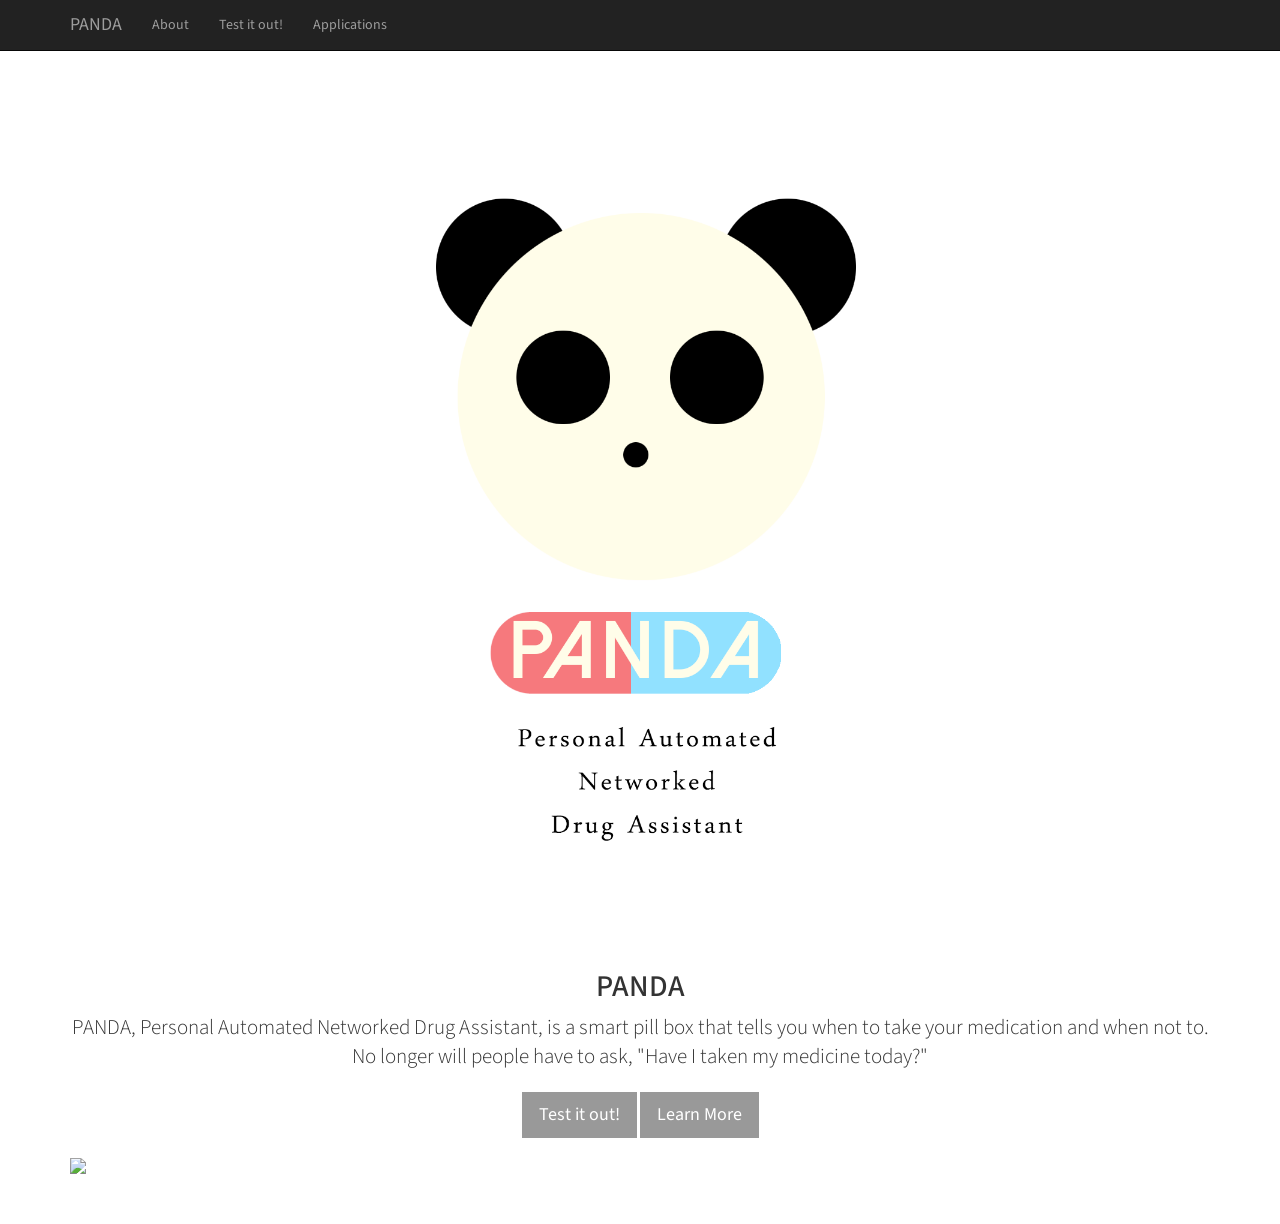
==== index.html @ 0bdacb7c "Merge branch 'gh-pages'" ====
<!DOCTYPE html>
<html lang="en">

<head>

    <meta charset="utf-8">
    <meta http-equiv="X-UA-Compatible" content="IE=edge">
    <meta name="viewport" content="width=device-width, initial-scale=1">
    <meta name="description" content="">
    <meta name="author" content="">

    <title>PANDA</title>

    <!-- Bootstrap Core CSS -->
    <link href="css/bootstrap.min.css" rel="stylesheet">

    <!-- Custom CSS -->
    <link href="css/stylish-portfolio.css" rel="stylesheet">

    <!-- Custom Fonts -->
    <link href="font-awesome/css/font-awesome.min.css" rel="stylesheet" type="text/css">
    <link href="http://fonts.googleapis.com/css?family=Source+Sans+Pro:300,400,700,300italic,400italic,700italic" rel="stylesheet" type="text/css">

    <!-- HTML5 Shim and Respond.js IE8 support of HTML5 elements and media queries -->
    <!-- WARNING: Respond.js doesn't work if you view the page via file:// -->
    <!--[if lt IE 9]>
        <script src="https://oss.maxcdn.com/libs/html5shiv/3.7.0/html5shiv.js"></script>
        <script src="https://oss.maxcdn.com/libs/respond.js/1.4.2/respond.min.js"></script>
    <![endif]-->

</head>

<body>

        <!-- Navigation -->
        <nav class="navbar navbar-inverse navbar-fixed-top" role="navigation">
            <div class="container">
                <!-- Brand and toggle get grouped for better mobile display -->
                <div class="navbar-header">
                    <button type="button" class="navbar-toggle" data-toggle="collapse" data-target="#bs-example-navbar-collapse-1">
                        <span class="sr-only">Toggle navigation</span>
                        <span class="icon-bar"></span>
                        <span class="icon-bar"></span>
                        <span class="icon-bar"></span>
                    </button>
                    <a class="navbar-brand" href="index.html">PANDA</a>
                </div>
                <!-- Collect the nav links, forms, and other content for toggling -->
                <div class="collapse navbar-collapse" id="bs-example-navbar-collapse-1">
                    <ul class="nav navbar-nav">
                        <li>
                            <a href="#about">About</a>
                        </li>
                        <li>
                            <a href="test.html">Test it out!</a>
                        </li>
                        <li>
                            <a href="applications.html">Applications</a>
                        </li>
                    </ul>
                </div>
                <!-- /.navbar-collapse -->
            </div>
            <!-- /.container -->
        </nav>

    <!-- Header -->
    <header id="top" class="header">
        <div class="text-vertical-center">
            <!--<h1>PillBox</h1>
            <h3>Your own personal pharmacist!</h3>
            <br>
            <a href="#about" class="btn btn-dark btn-lg">Find Out More</a>
        </div>-->
    </header>

    <!-- About -->
    <section id="about" class="about">
        <div class="container">
            <div class="row">
                <div class="col-lg-12 text-center">
                    <h2>PANDA</h2>
                    <p class="lead">PANDA, Personal Automated Networked Drug Assistant, is a smart pill box that tells you when to take your medication and when not to. No longer will people have to ask, "Have I taken my medicine today?"</p>
                    <a href="test.html" class="btn btn-lg btn-dark">Test it out!</a>
                    <a href="applications.html" class="btn btn-lg btn-dark">Learn More</a>
                    <br>
                    <br>
                    <img class="img-portfolio img-responsive" src="img/pic1.png">
                </div>
            </div>
            <!-- /.row -->
        </div>
        <!-- /.container -->
    </section>


    <!-- jQuery -->
    <script src="js/jquery.js"></script>

    <!-- Bootstrap Core JavaScript -->
    <script src="js/bootstrap.min.js"></script>

    <!-- Custom Theme JavaScript -->
    <script>
    // Closes the sidebar menu
    $("#menu-close").click(function(e) {
        e.preventDefault();
        $("#sidebar-wrapper").toggleClass("active");
    });

    // Opens the sidebar menu
    $("#menu-toggle").click(function(e) {
        e.preventDefault();
        $("#sidebar-wrapper").toggleClass("active");
    });

    // Scrolls to the selected menu item on the page
    $(function() {
        $('a[href*=#]:not([href=#])').click(function() {
            if (location.pathname.replace(/^\//, '') == this.pathname.replace(/^\//, '') || location.hostname == this.hostname) {

                var target = $(this.hash);
                target = target.length ? target : $('[name=' + this.hash.slice(1) + ']');
                if (target.length) {
                    $('html,body').animate({
                        scrollTop: target.offset().top
                    }, 1000);
                    return false;
                }
            }
        });
    });
    </script>

</body>

</html>
---- css/stylish-portfolio.css ----
/*!
 * Start Bootstrap - Stylish Portfolio Bootstrap Theme (http://startbootstrap.com)
 * Code licensed under the Apache License v2.0.
 * For details, see http://www.apache.org/licenses/LICENSE-2.0.
 */

/* Global Styles */

html,
body {
    width: 100%;
    height: 100%;
}

body {
    font-family: "Source Sans Pro","Helvetica Neue",Helvetica,Arial,sans-serif;
}

.text-vertical-center {
    display: table-cell;
    text-align: center;
    vertical-align: middle;
}

.text-vertical-center h1 {
    margin: 0;
    padding: 0;
    font-size: 4.5em;
    font-weight: 700;
}

/* Custom Button Styles */

.btn-dark {
    border-radius: 0;
    color: #fff;
    background-color: rgba(0,0,0,0.4);
}

.btn-dark:hover,
.btn-dark:focus,
.btn-dark:active {
    color: #fff;
    background-color: rgba(0,0,0,0.7);
}

.btn-light {
    border-radius: 0;
    color: #333;
    background-color: rgb(255,255,255);
}

.btn-light:hover,
.btn-light:focus,
.btn-light:active {
    color: #333;
    background-color: rgba(255,255,255,0.8);
}

/* Custom Horizontal Rule */

hr.small {
    max-width: 100px;
}

/* Side Menu */

#sidebar-wrapper {
    z-index: 1000;
    position: fixed;
    right: 0;
    width: 250px;
    height: 100%;
    margin-right: -250px;
    overflow-y: auto;
    background: #222;
    -webkit-transition: all 0.4s ease 0s;
    -moz-transition: all 0.4s ease 0s;
    -ms-transition: all 0.4s ease 0s;
    -o-transition: all 0.4s ease 0s;
    transition: all 0.4s ease 0s;
}

.sidebar-nav {
    position: absolute;
    top: 0;
    width: 250px;
    margin: 0;
    padding: 0;
    list-style: none;
}

.sidebar-nav li {
    text-indent: 20px;
    line-height: 40px;
}

.sidebar-nav li a {
    display: block;
    text-decoration: none;
    color: #999;
}

.sidebar-nav li a:hover {
    text-decoration: none;
    color: #fff;
    background: rgba(255,255,255,0.2);
}

.sidebar-nav li a:active,
.sidebar-nav li a:focus {
    text-decoration: none;
}

.sidebar-nav > .sidebar-brand {
    height: 55px;
    font-size: 18px;
    line-height: 55px;
}

.sidebar-nav > .sidebar-brand a {
    color: #999;
}

.sidebar-nav > .sidebar-brand a:hover {
    color: #fff;
    background: none;
}

#menu-toggle {
    z-index: 1;
    position: fixed;
    top: 0;
    right: 0;
}

#sidebar-wrapper.active {
    right: 250px;
    width: 250px;
    -webkit-transition: all 0.4s ease 0s;
    -moz-transition: all 0.4s ease 0s;
    -ms-transition: all 0.4s ease 0s;
    -o-transition: all 0.4s ease 0s;
    transition: all 0.4s ease 0s;
}

.toggle {
    margin: 5px 5px 0 0;
}

/* Header */

.header {
    display: table;
    position: relative;
    width: 100%;
    height: 100%;
    background: url(../img/PANDAback.png) no-repeat center center scroll;
    -webkit-background-size: cover;
    -moz-background-size: cover;
    background-size: cover;
    -o-background-size: cover;
}

/* About */

.about {
    padding: 50px 0;
}

/* Services */

.services {
    padding: 50px 0;
}

.service-item {
    margin-bottom: 30px;
}

/* Callout */

.callout {
    display: table;
    width: 100%;
    height: 400px;
    color: #fff;
    background: url(../img/callout.jpg) no-repeat center center scroll;
    -webkit-background-size: cover;
    -moz-background-size: cover;
    background-size: cover;
    -o-background-size: cover;
}

/* Portfolio */

.portfolio {
    padding: 50px 0;
}

.portfolio-item {
    margin-bottom: 30px;
}

.img-portfolio {
    margin: 0 auto;
}

.img-portfolio:hover {
    opacity: 0.8;
}

/* Call to Action */

.call-to-action {
    padding: 50px 0;
}

.call-to-action .btn {
    margin: 10px;
}

/* Map */

.map {
    height: 500px;
}

@media(max-width:768px) {
    .map {
        height: 75%;
    }
}

/* Footer */

footer {
    padding: 100px 0;
}
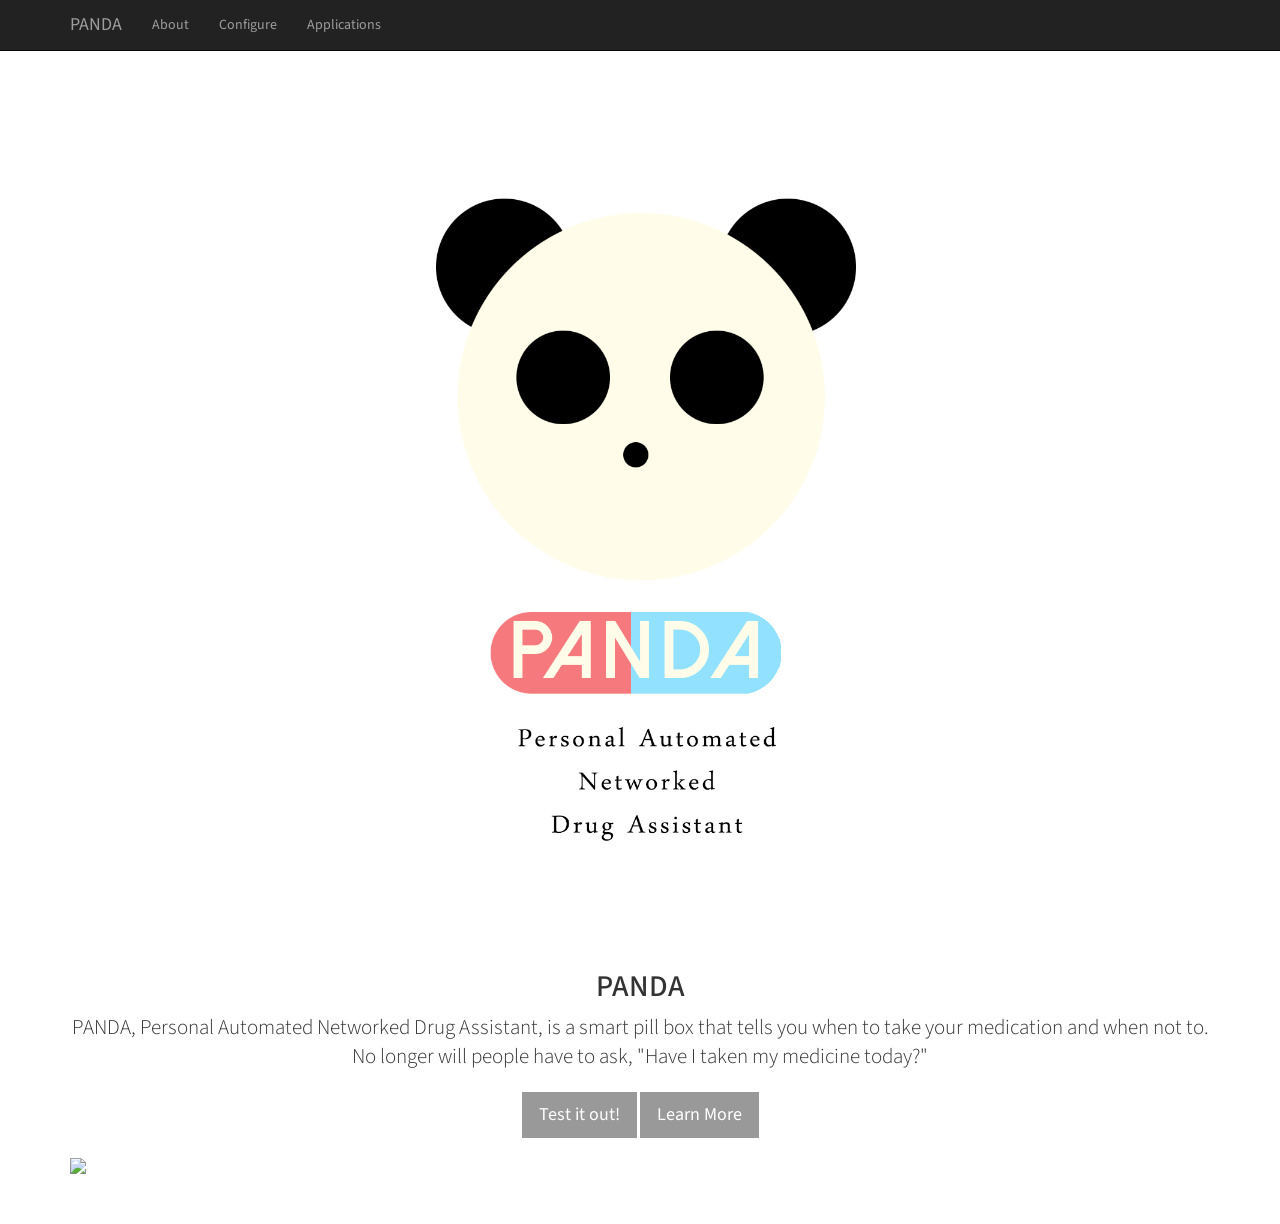
==== commit 6ba3502a: "Updated webpages to point to new config page." ====
--- a/index.html
+++ b/index.html
@@ -52,7 +52,7 @@
                             <a href="#about">About</a>
                         </li>
                         <li>
-                            <a href="test.html">Test it out!</a>
+                            <a href="config.html">Configure</a>
                         </li>
                         <li>
                             <a href="applications.html">Applications</a>
@@ -81,11 +81,11 @@
                 <div class="col-lg-12 text-center">
                     <h2>PANDA</h2>
                     <p class="lead">PANDA, Personal Automated Networked Drug Assistant, is a smart pill box that tells you when to take your medication and when not to. No longer will people have to ask, "Have I taken my medicine today?"</p>
-                    <a href="test.html" class="btn btn-lg btn-dark">Test it out!</a>
+                    <a href="config.html" class="btn btn-lg btn-dark">Test it out!</a>
                     <a href="applications.html" class="btn btn-lg btn-dark">Learn More</a>
                     <br>
                     <br>
-                    <img class="img-portfolio img-responsive" src="img/pic1.png">
+                    <img class="img-responsive" src="img/pic1.png">
                 </div>
             </div>
             <!-- /.row -->
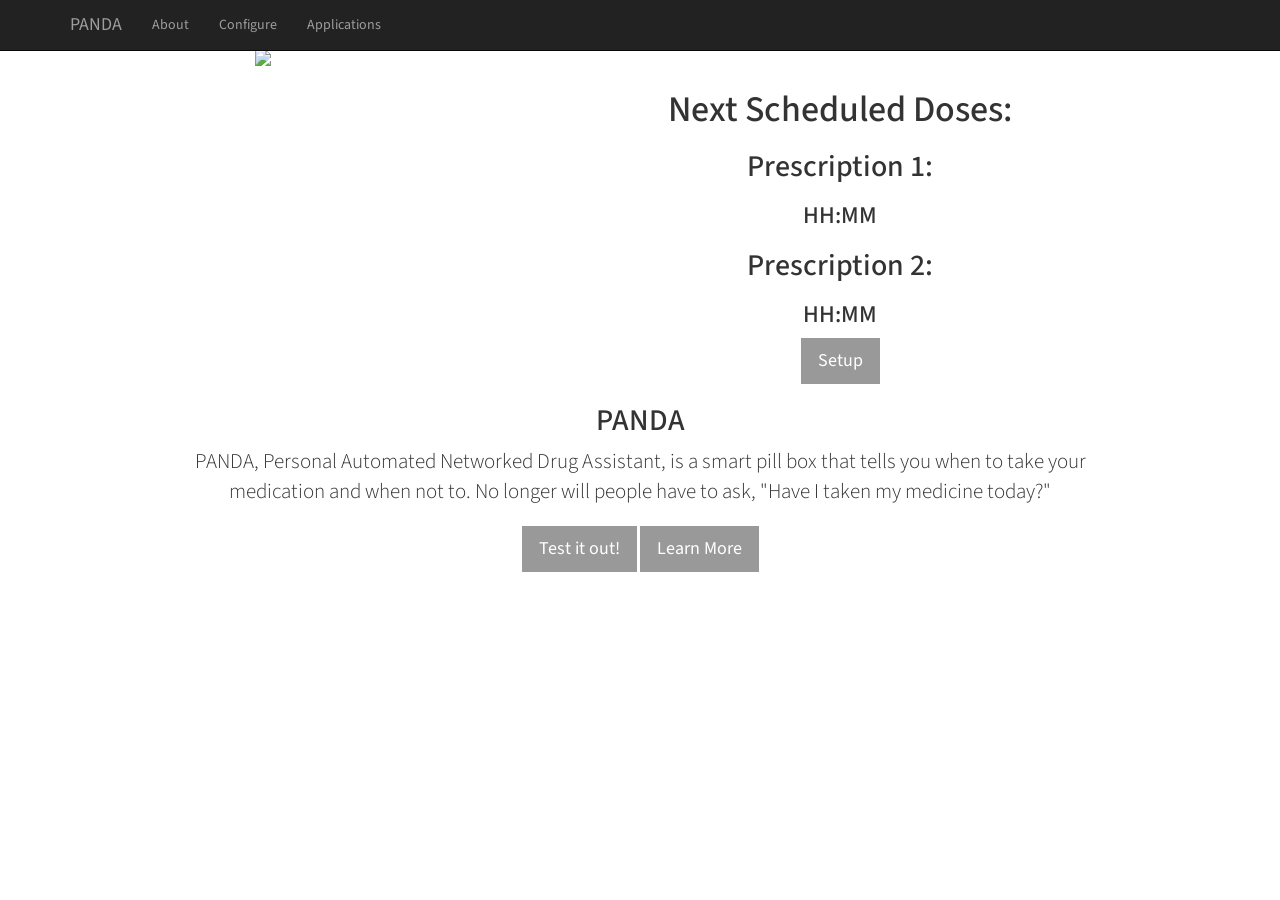
==== commit c1ffdf02: "Updated main page to include next dose times" ====
--- a/index.html
+++ b/index.html
@@ -20,79 +20,108 @@
     <!-- Custom Fonts -->
     <link href="font-awesome/css/font-awesome.min.css" rel="stylesheet" type="text/css">
     <link href="http://fonts.googleapis.com/css?family=Source+Sans+Pro:300,400,700,300italic,400italic,700italic" rel="stylesheet" type="text/css">
-
-    <!-- HTML5 Shim and Respond.js IE8 support of HTML5 elements and media queries -->
-    <!-- WARNING: Respond.js doesn't work if you view the page via file:// -->
-    <!--[if lt IE 9]>
-        <script src="https://oss.maxcdn.com/libs/html5shiv/3.7.0/html5shiv.js"></script>
-        <script src="https://oss.maxcdn.com/libs/respond.js/1.4.2/respond.min.js"></script>
-    <![endif]-->
-
 </head>
 
-<body>
-
-        <!-- Navigation -->
-        <nav class="navbar navbar-inverse navbar-fixed-top" role="navigation">
-            <div class="container">
-                <!-- Brand and toggle get grouped for better mobile display -->
-                <div class="navbar-header">
-                    <button type="button" class="navbar-toggle" data-toggle="collapse" data-target="#bs-example-navbar-collapse-1">
-                        <span class="sr-only">Toggle navigation</span>
-                        <span class="icon-bar"></span>
-                        <span class="icon-bar"></span>
-                        <span class="icon-bar"></span>
-                    </button>
-                    <a class="navbar-brand" href="index.html">PANDA</a>
-                </div>
-                <!-- Collect the nav links, forms, and other content for toggling -->
-                <div class="collapse navbar-collapse" id="bs-example-navbar-collapse-1">
-                    <ul class="nav navbar-nav">
-                        <li>
-                            <a href="#about">About</a>
-                        </li>
-                        <li>
-                            <a href="config.html">Configure</a>
-                        </li>
-                        <li>
-                            <a href="applications.html">Applications</a>
-                        </li>
-                    </ul>
-                </div>
-                <!-- /.navbar-collapse -->
-            </div>
-            <!-- /.container -->
-        </nav>
-
-    <!-- Header -->
-    <header id="top" class="header">
-        <div class="text-vertical-center">
-            <!--<h1>PillBox</h1>
-            <h3>Your own personal pharmacist!</h3>
-            <br>
-            <a href="#about" class="btn btn-dark btn-lg">Find Out More</a>
-        </div>-->
-    </header>
-
-    <!-- About -->
-    <section id="about" class="about">
-        <div class="container">
-            <div class="row">
-                <div class="col-lg-12 text-center">
-                    <h2>PANDA</h2>
-                    <p class="lead">PANDA, Personal Automated Networked Drug Assistant, is a smart pill box that tells you when to take your medication and when not to. No longer will people have to ask, "Have I taken my medicine today?"</p>
-                    <a href="config.html" class="btn btn-lg btn-dark">Test it out!</a>
-                    <a href="applications.html" class="btn btn-lg btn-dark">Learn More</a>
-                    <br>
-                    <br>
-                    <img class="img-responsive" src="img/pic1.png">
-                </div>
-            </div>
-            <!-- /.row -->
+<body onload="onload();">
+	<!-- Navigation -->
+		<nav class="navbar navbar-inverse navbar-fixed-top" role="navigation">
+			<div class="container">
+				<!-- Brand and toggle get grouped for better mobile display -->
+				<div class="navbar-header">
+					<button type="button" class="navbar-toggle" data-toggle="collapse" data-target="#bs-example-navbar-collapse-1">
+						<span class="sr-only">Toggle navigation</span>
+						<span class="icon-bar"></span>
+						<span class="icon-bar"></span>
+						<span class="icon-bar"></span>
+					</button>
+					<a class="navbar-brand" href="index.html">PANDA</a>
+				</div>
+				<!-- Collect the nav links, forms, and other content for toggling -->
+				<div class="collapse navbar-collapse" id="bs-example-navbar-collapse-1">
+					<ul class="nav navbar-nav">
+						<li>
+							<a href="index.html">About</a>
+						</li>
+						<li>
+							<a href="config.html">Configure</a>
+						</li>
+						<li>
+							<a href="applications.html">Applications</a>
+						</li>
+					</ul>
+				</div>
+				<!-- /.navbar-collapse -->
+			</div>
+			<!-- /.container -->
+		</nav>
+    <div class="about container">
+        <div class="row">
+        	<div class="col-xs-2"></div>
+        	<div class="col-xs-4 center-block">
+        		<img src="img/PANDAMini.png" class="img-responsive">
+        		
+        	</div>
+        	<div class="col-xs-4 text-center">
+        		<div class="row" id="schedule">
+        			<br>
+					<h1>Next Scheduled Doses:</h1>
+					<h2>Prescription 1: </h2><h3 class="time">HH:MM</h3>
+					<h2>Prescription 2: </h2><h3 class="time">HH:MM</h3>
+					<a href="config.html" class="btn btn-dark btn-lg">Setup</a>
+				</div>
+			</div>
+			<div class="col-xs-2"></div>
         </div>
-        <!-- /.container -->
-    </section>
-
+		<div class="row">
+			<div class="col-xs-1 text-center"></div>
+			<div class="col-xs-10 text-center">
+				<h2>PANDA</h2>
+				<p class="lead">PANDA, Personal Automated Networked Drug Assistant, is a smart pill box that tells you when to take your medication and when not to. No longer will people have to ask, "Have I taken my medicine today?"</p>
+				<a href="config.html" class="btn btn-lg btn-dark">Test it out!</a>
+				<a href="applications.html" class="btn btn-lg btn-dark">Learn More</a>
+			</div>
+			<div class="col-xs-1 text-center"></div>
+		</div>
+    </div>
+    
+    <!-- Schedule dose update script -->
+    <script>
+    	function onload() {
+    		update(document.getElementsByClassName("time"));
+    	}
+    	function update(elements) {
+    		for (var index = 0; index < elements.length; index++) {
+    			// Assemble URL
+    			var url = "https://agent.electricimp.com/GwKj0KXkZ0CO?";
+    			url += "id=" + index;
+    			
+    			// Make request
+    			var request;
+				if (window.XMLHttpRequest) {
+					request = new XMLHttpRequest();
+					} else {
+					// code for IE6, IE5
+					request = new ActiveXObject("Microsoft.XMLHTTP");
+				}
+					
+				request.open("GET", url, false);
+				request.send(null);
+				
+				// Parse response
+				console.log(request.status);
+				if (request.status == 200) {
+					// Set text
+					elements[index].innerHTML = request.responseText;
+				} else {
+					// Error!
+					console.log("Error for id: " + index);
+					console.log("Response code: " + request.status);
+				}
+    		}
+    	}
+    	
+    	
+    </script>
 
     <!-- jQuery -->
     <script src="js/jquery.js"></script>
@@ -102,34 +131,34 @@
 
     <!-- Custom Theme JavaScript -->
     <script>
-    // Closes the sidebar menu
-    $("#menu-close").click(function(e) {
-        e.preventDefault();
-        $("#sidebar-wrapper").toggleClass("active");
-    });
-
-    // Opens the sidebar menu
-    $("#menu-toggle").click(function(e) {
-        e.preventDefault();
-        $("#sidebar-wrapper").toggleClass("active");
-    });
-
-    // Scrolls to the selected menu item on the page
-    $(function() {
-        $('a[href*=#]:not([href=#])').click(function() {
-            if (location.pathname.replace(/^\//, '') == this.pathname.replace(/^\//, '') || location.hostname == this.hostname) {
-
-                var target = $(this.hash);
-                target = target.length ? target : $('[name=' + this.hash.slice(1) + ']');
-                if (target.length) {
-                    $('html,body').animate({
-                        scrollTop: target.offset().top
-                    }, 1000);
-                    return false;
-                }
-            }
-        });
-    });
+		// Closes the sidebar menu
+		$("#menu-close").click(function(e) {
+			e.preventDefault();
+			$("#sidebar-wrapper").toggleClass("active");
+		});
+	
+		// Opens the sidebar menu
+		$("#menu-toggle").click(function(e) {
+			e.preventDefault();
+			$("#sidebar-wrapper").toggleClass("active");
+		});
+	
+		// Scrolls to the selected menu item on the page
+		$(function() {
+			$('a[href*=#]:not([href=#])').click(function() {
+				if (location.pathname.replace(/^\//, '') == this.pathname.replace(/^\//, '') || location.hostname == this.hostname) {
+	
+					var target = $(this.hash);
+					target = target.length ? target : $('[name=' + this.hash.slice(1) + ']');
+					if (target.length) {
+						$('html,body').animate({
+							scrollTop: target.offset().top
+						}, 1000);
+						return false;
+					}
+				}
+			});
+		});
     </script>
 
 </body>
--- a/css/stylish-portfolio.css
+++ b/css/stylish-portfolio.css
@@ -155,11 +155,6 @@
     position: relative;
     width: 100%;
     height: 100%;
-    background: url(../img/PANDAback.png) no-repeat center center scroll;
-    -webkit-background-size: cover;
-    -moz-background-size: cover;
-    background-size: cover;
-    -o-background-size: cover;
 }
 
 /* About */
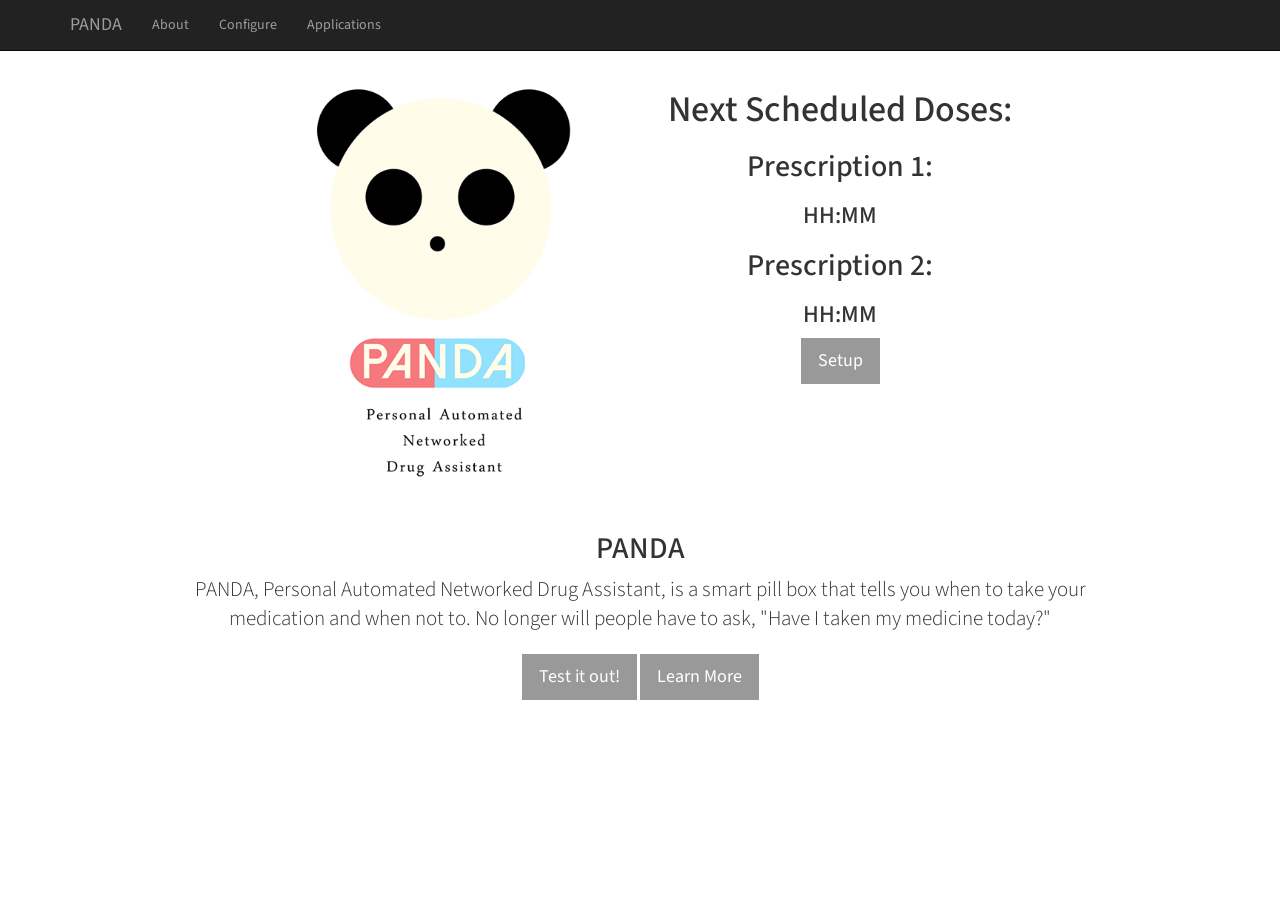
==== commit dd855287: "Fixed image reference typo" ====
--- a/index.html
+++ b/index.html
@@ -58,7 +58,7 @@
         <div class="row">
         	<div class="col-xs-2"></div>
         	<div class="col-xs-4 center-block">
-        		<img src="img/PANDAMini.png" class="img-responsive">
+        		<img src="img/PANDAmini.png" class="img-responsive">
         		
         	</div>
         	<div class="col-xs-4 text-center">
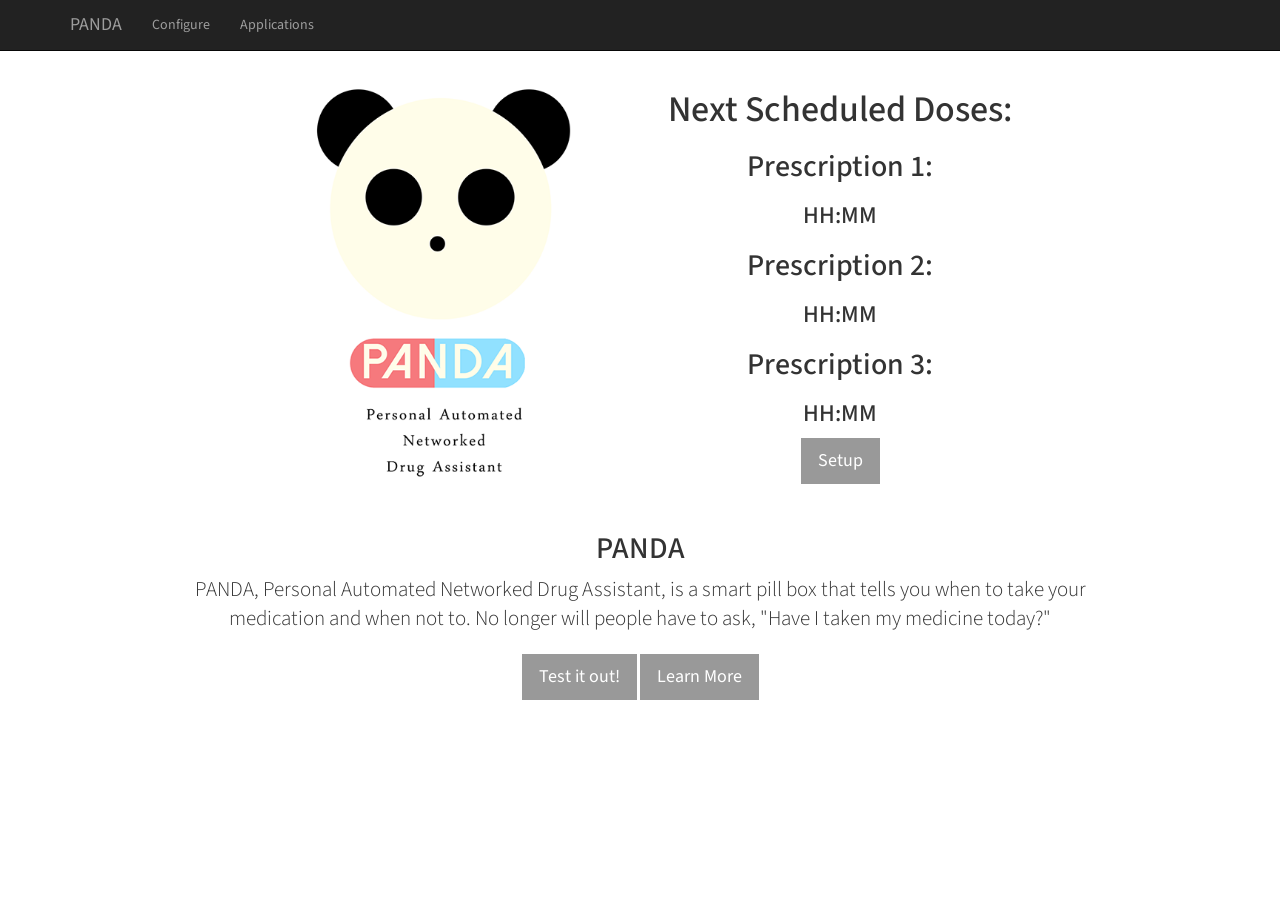
==== commit 8f1f70fa: "Updated web interface, cleaned up unused files" ====
--- a/index.html
+++ b/index.html
@@ -40,9 +40,6 @@
 				<div class="collapse navbar-collapse" id="bs-example-navbar-collapse-1">
 					<ul class="nav navbar-nav">
 						<li>
-							<a href="index.html">About</a>
-						</li>
-						<li>
 							<a href="config.html">Configure</a>
 						</li>
 						<li>
@@ -57,16 +54,17 @@
     <div class="about container">
         <div class="row">
         	<div class="col-xs-2"></div>
-        	<div class="col-xs-4 center-block">
+        	<div class="col-md-4 center-block">
         		<img src="img/PANDAmini.png" class="img-responsive">
         		
         	</div>
-        	<div class="col-xs-4 text-center">
+        	<div class="col-md-4 text-center">
         		<div class="row" id="schedule">
         			<br>
 					<h1>Next Scheduled Doses:</h1>
 					<h2>Prescription 1: </h2><h3 class="time">HH:MM</h3>
 					<h2>Prescription 2: </h2><h3 class="time">HH:MM</h3>
+					<h2>Prescription 3: </h2><h3 class="time">HH:MM</h3>
 					<a href="config.html" class="btn btn-dark btn-lg">Setup</a>
 				</div>
 			</div>
